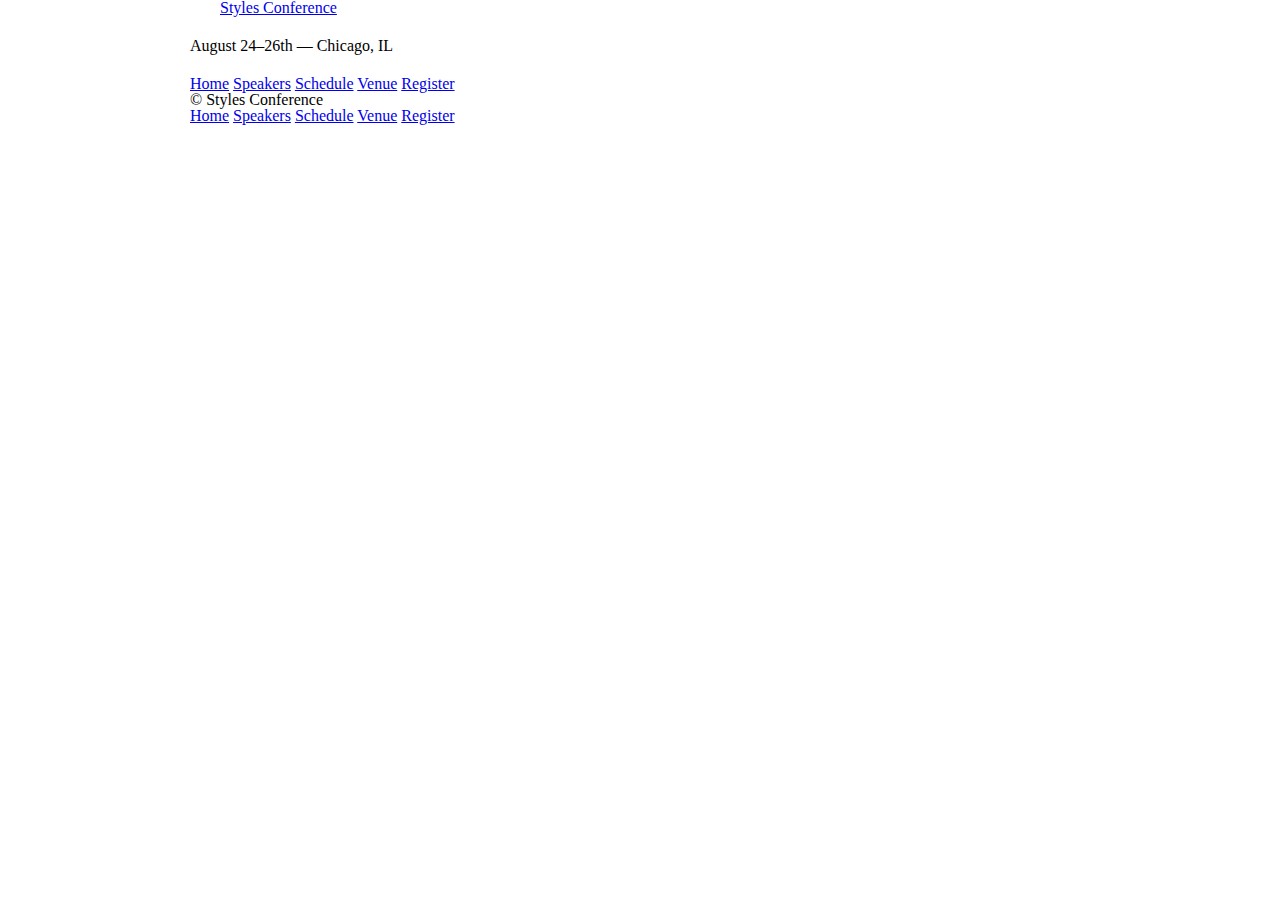
==== register.html @ eb0d6614 "Chapter 4 complete" ====
<!DOCTYPE html>
<html lang="en">
<head>
    <meta charset="UTF-8">
    <meta name="viewport" content="width=device-width, initial-scale=1.0">
    <title>Styles Conference</title>
    <link rel="stylesheet" href="./assets/stylesheets/main.css">
</head>
<body>
    <header class="container">
        <section class="container">
            <h1>
                <a href="index.html">Styles Conference</a>
            </h1>
        </section>
        <h3>August 24&ndash;26th &mdash; Chicago, IL</h3>
        <nav>
            <a href="index.html">Home</a>
            <a href="speakers.html">Speakers</a>
            <a href="schedule.html">Schedule</a>
            <a href="venue.html">Venue</a>
            <a href="register.html">Register</a>
        </nav>
    </header>



    <footer class="container">
        <small>&copy; Styles Conference</small>
        <nav>
            <a href="index.html">Home</a>
            <a href="speakers.html">Speakers</a>
            <a href="schedule.html">Schedule</a>
            <a href="venue.html">Venue</a>
            <a href="register.html">Register</a>
        </nav>        
    </footer>
</body>
</html>
---- assets/stylesheets/main.css ----
/* http://meyerweb.com/eric/tools/css/reset/ 
   v2.0 | 20110126
   License: none (public domain)
*/

html, body, div, span, applet, object, iframe,
h1, h2, h3, h4, h5, h6, p, blockquote, pre,
a, abbr, acronym, address, big, cite, code,
del, dfn, em, img, ins, kbd, q, s, samp,
small, strike, strong, sub, sup, tt, var,
b, u, i, center,
dl, dt, dd, ol, ul, li,
fieldset, form, label, legend,
table, caption, tbody, tfoot, thead, tr, th, td,
article, aside, canvas, details, embed, 
figure, figcaption, footer, header, hgroup, 
menu, nav, output, ruby, section, summary,
time, mark, audio, video {
	margin: 0;
	padding: 0;
	border: 0;
	font-size: 100%;
	font: inherit;
	vertical-align: baseline;
}
/* HTML5 display-role reset for older browsers */
article, aside, details, figcaption, figure, 
footer, header, hgroup, menu, nav, section {
	display: block;
}
body {
	line-height: 1;
}
ol, ul {
	list-style: none;
}
blockquote, q {
	quotes: none;
}
blockquote:before, blockquote:after,
q:before, q:after {
	content: '';
	content: none;
}
table {
	border-collapse: collapse;
	border-spacing: 0;
}



/* 
Grid ---------------------------
*/

*,
*:before,
*:after {
	-webkit-box-sizing: border-box;
	-moz-box-sizing: border-box;
	box-sizing: border-box;
}

.container {
	margin: 0 auto;
	padding-left: 30px;
	padding-right: 30px;
	width: 960px;
}

/*
Typography ---------------------
*/

h1, h3, h4, h5, p {
	margin-bottom: 22px;
}

/*
Buttons ----------------
*/

.btn {
	border-radius: 5px;
	display: inline-block;
	margin: 0;
}

.btn-alt {
	border: 1px solid #dfe2e5;
	padding: 10px 30px;
}

/*
Home -------------------
*/

.hero {
	padding: 22px 80px 66px 80px;
}

/*
 Clearfix --------------
*/

.group:before,
.group:after {
	content: "";
	display: table;
}

.group:after {
	clear: both;
}
.group {
	clear: both;
	*zoom: 1;
}
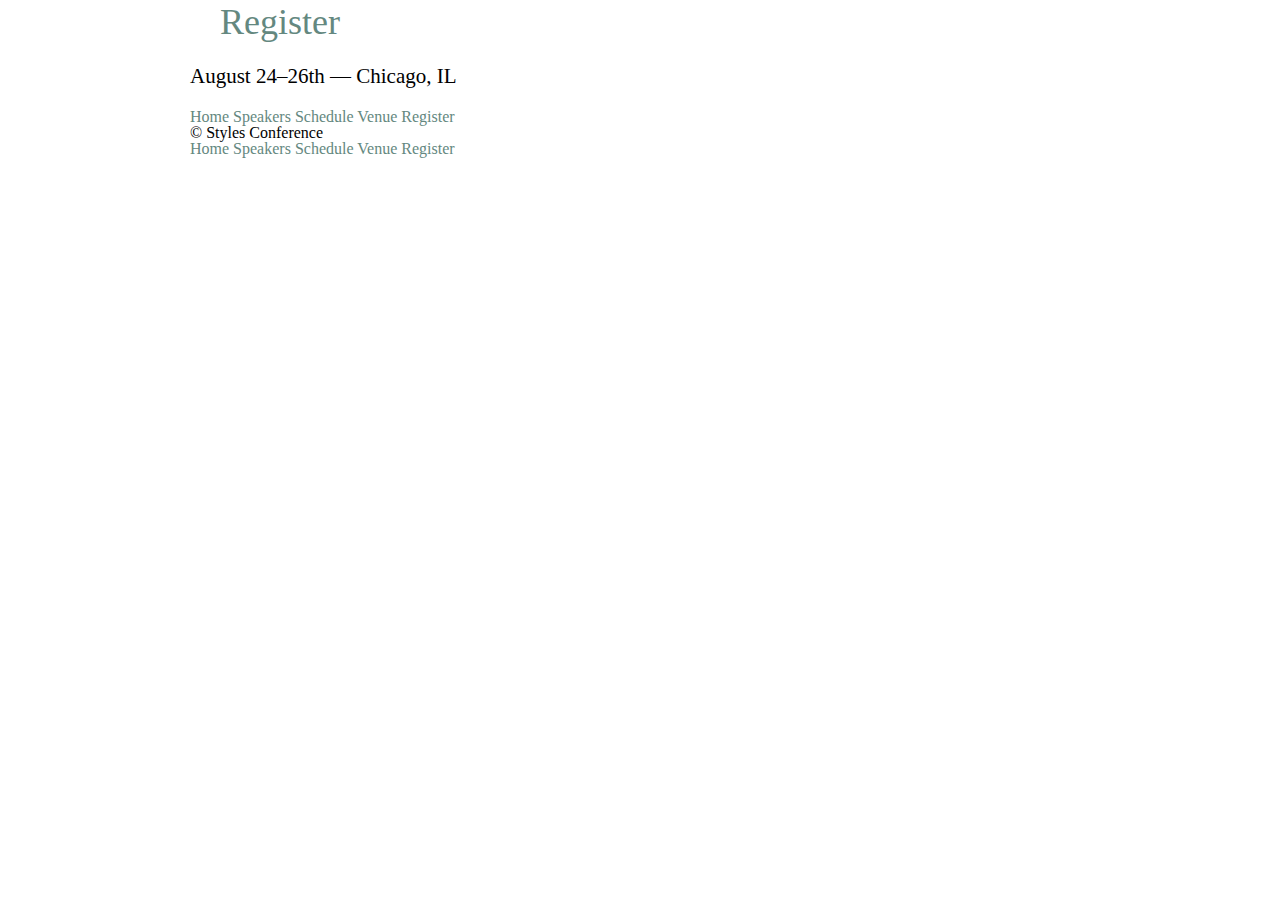
==== commit 4231d386: "Lesson 7-Setting Backgrounds & Gradients complete" ====
--- a/register.html
+++ b/register.html
@@ -10,7 +10,7 @@
     <header class="container">
         <section class="container">
             <h1>
-                <a href="index.html">Styles Conference</a>
+                <a href="index.html">Register</a>
             </h1>
         </section>
         <h3>August 24&ndash;26th &mdash; Chicago, IL</h3>
--- a/assets/stylesheets/main.css
+++ b/assets/stylesheets/main.css
@@ -61,11 +61,15 @@
 	box-sizing: border-box;
 }
 
+.container,
+.grid {
+	margin: 0 auto;
+	width: 960px;
+}
+
 .container {
-	margin: 0 auto;
 	padding-left: 30px;
 	padding-right: 30px;
-	width: 960px;
 }
 
 /*
@@ -76,27 +80,70 @@
 	margin-bottom: 22px;
 }
 
+h1 {
+	font-size: 36px;
+	line-height: 44px;
+}
+
+h2 {
+	font-size: 24px;
+	line-height: 44px;
+}
+
+h3 {
+	font-size: 21px;
+}
+
+h4 {
+	font-size: 18px;
+}
+
+h5 {
+	color: #a9b2b9;
+	font-size: 14px;
+	font-weight: 400;
+	text-transform: uppercase;
+}
+
 /*
 Buttons ----------------
 */
 
 .btn {
 	border-radius: 5px;
+	color: #fff;
+	cursor: pointer;
 	display: inline-block;
+	font-weight: 400;
 	margin: 0;
+	text-transform: uppercase;
 }
 
 .btn-alt {
-	border: 1px solid #dfe2e5;
+	border: 1px solid #fff;
 	padding: 10px 30px;
 }
+.btn-alt:hover {
+	background: #fff;
+	color: #648880;
+}
 
 /*
 Home -------------------
 */
 
 .hero {
+	color: #fff;
+	line-height: 44px;
 	padding: 22px 80px 66px 80px;
+	text-align: center;
+}
+.hero h2 {
+	font-size: 36px;
+}
+.hero p {
+	font-size: 24px;
+	font-weight: 100;
 }
 
 /*
@@ -115,4 +162,168 @@
 .group {
 	clear: both;
 	*zoom: 1;
+}
+
+/*
+Primary Header  ---------------
+*/
+
+.logo {
+	border-top: 4px solid #648880;
+	padding: 40px 0 22px 0;
+	float: left;
+	font-size: 48px;
+	font-weight: 100;
+	line-height: 44px;
+	padding: 40px 0 22px 0;
+	text-transform: uppercase;
+}
+
+.tagline {
+	margin: 66px 0 22px 0;
+	text-align: right;
+}
+
+/*
+Primary Footer
+*/
+
+.primary-footer small {
+	float: left;
+	font-weight: 400;
+}
+
+.primary-footer {
+	padding-bottom: 44px;
+	padding-top: 44px;
+	color: #648880;
+	font-size: 14px;
+}
+
+
+.primary-nav {
+	font-size: 14px;
+	font-weight: 400;
+	letter-spacing: .5px;
+	text-transform: uppercase;
+}
+
+.primary-header a,
+.primary-footer a {
+	color: #fff;
+}
+.primary-header a:hover,
+.primary-footer a:hover{
+	color: #648880;
+}
+
+.col-1-3,
+.col-2-3 {
+	display: inline-block;
+	vertical-align: top;
+}
+
+.col-1-3 {
+	width: 33.3%;
+}
+.col-2-3 {
+	width: 66.6%;
+}
+
+.grid,
+.col-1-3,
+.col-2-3 {
+	padding-left: 15px;
+	padding-right: 15px;
+}
+
+
+.teaser a:hover h3 {
+	color: red;
+}
+
+/* 
+Custom Styles --------------------
+*/
+
+.body {
+	background: #293f50;
+	color: #888;
+	font: 300 16px/22px "Lato", "Open Sans", "Helvetica Neue", Helvetica, Arial, sans-serif;
+}
+
+strong {
+	font-weight: 400;
+}
+
+cite, em {
+	font-style: italic;
+}
+
+
+/*
+Links ---------------
+*/
+
+a:hover {
+	color: #a9b2b9;
+}
+
+a {
+	color: #648880;
+	text-decoration: none;
+}
+a:hover {
+	color: #a9b2b9;
+}
+
+p a {
+	border-bottom: 1px solid #dfe2e5;
+}
+
+
+/*
+Navigation ------------------
+*/
+
+.nav {
+	text-align: right;
+}
+
+/*
+ROWS --------------
+*/
+
+.row,
+.row-alt {
+	min-width: 960px;
+}
+
+.row {
+	background: #fff;
+	min-width: 960px;
+	padding: 66px 0 44px 0;
+}
+
+.row-alt {
+	background: #cbe2c1;
+	background: -webkit-linear-gradient(to right, #a1d3b0, #f6f1d3);
+	background: -moz-linear-gradient(to  right, #a1d3b0, #f6f163);
+	background: linear-gradient(to right, #a1d3b0, #f6f1d3);
+	padding: 44px 0 22px 0;
+}
+
+/*
+---------
+Leads
+-----------
+*/
+
+.lead {
+	text-align: center;
+}
+
+.lead p {
+	font-size: 21px;
+	line-height: 33px;
 }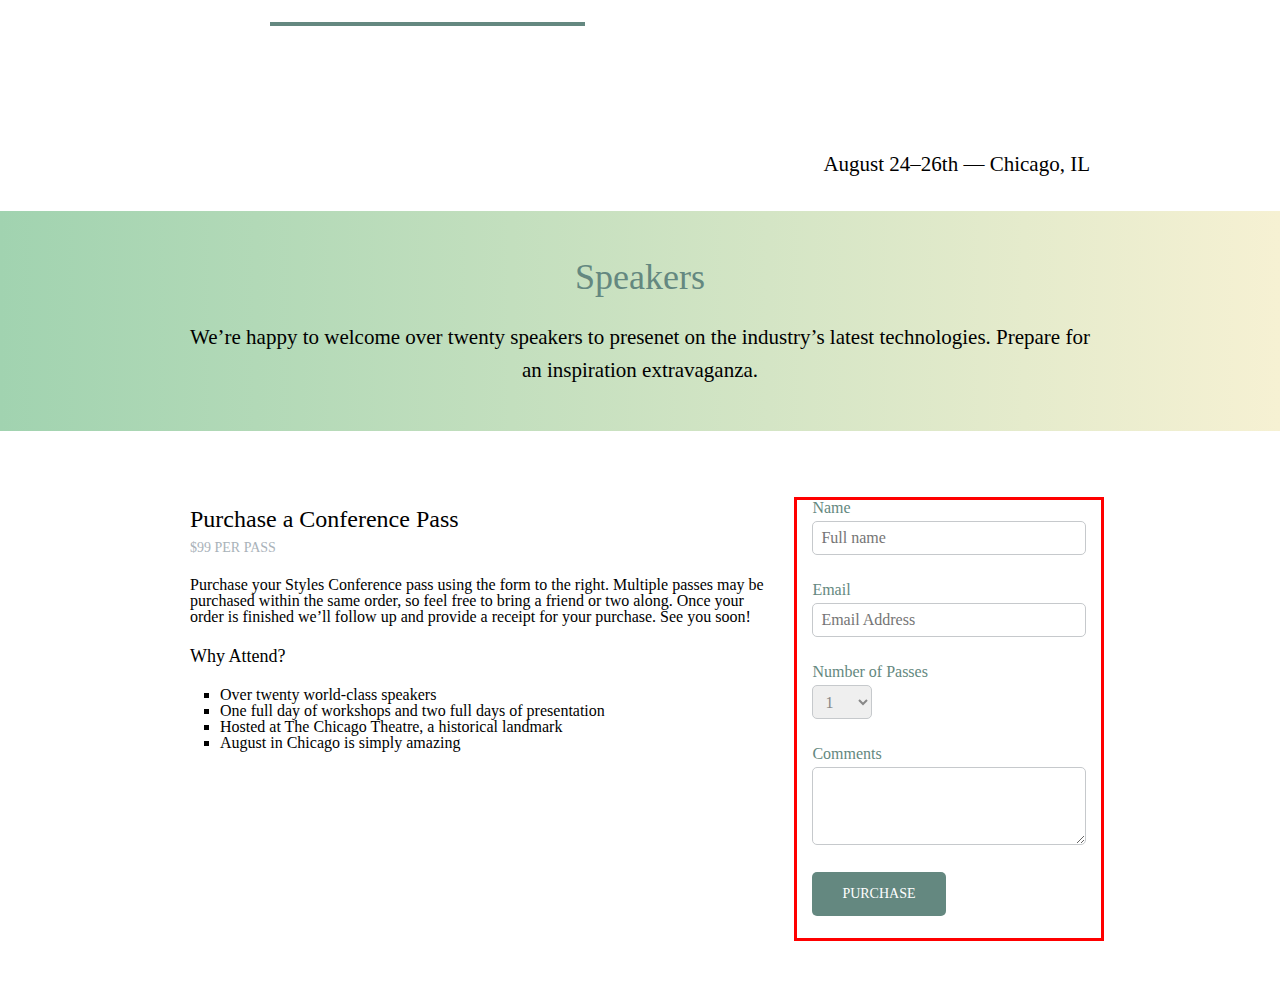
==== commit 61d044c8: "Lesson 10-Building Forms complete" ====
--- a/register.html
+++ b/register.html
@@ -7,14 +7,16 @@
     <link rel="stylesheet" href="./assets/stylesheets/main.css">
 </head>
 <body>
-    <header class="container">
-        <section class="container">
-            <h1>
-                <a href="index.html">Register</a>
+    <header class="primary-header container group">
+        <section class="container hero">
+            <h1 class="logo">
+                <a href="index.html">Styles <br> Conference</a>
             </h1>
-        </section>
-        <h3>August 24&ndash;26th &mdash; Chicago, IL</h3>
-        <nav>
+        </section> 
+
+        <h3 class="tagline">August 24&ndash;26th &mdash; Chicago, IL</h3>
+
+        <nav class="nav primary-nav">
             <a href="index.html">Home</a>
             <a href="speakers.html">Speakers</a>
             <a href="schedule.html">Schedule</a>
@@ -23,17 +25,72 @@
         </nav>
     </header>
 
+    <section class="row-alt">
+
+        <section class="lead container">
+            <h1>
+                 <a href="index.html">Speakers</a>
+            </h1>
+            <p>
+                We&#8217;re happy to welcome over twenty speakers to presenet on the industry&#8217;s latest technologies. Prepare for an inspiration extravaganza.
+            </p>
+        </section>
+    </section>
+
+    <section class="row">
+        <div class="grid">
+            
+                <section class="col-2-3">
+                    <h2>Purchase a Conference Pass</h2>
+                    <h5>$99 per Pass</h5>
+
+                    <p>Purchase your Styles Conference pass using the form to the right. Multiple passes may be purchased within the same order, so feel free to bring a friend or two along. Once your order is finished we&#8217;ll follow up and provide a receipt for your purchase. See you soon!</p>
+
+                    <h4>Why Attend?</h4>
+
+                    <ul class="why-attend">
+                        <li>Over twenty world-class speakers</li>
+                        <li>One full day of workshops and two full days of presentation</li>
+                        <li>Hosted at The Chicago Theatre, a historical landmark</li>
+                        <li>August in Chicago is simply amazing</li>
+                    </ul>
+                    
+                </section><!--
+
+                --><form class="col-1-3" action="#" method="post">
+                    <fieldset class="register-group">
+                        <label>
+                            Name
+                            <input type="text" name="name" placeholder="Full name" required>
+                        </label>
+                        <label>
+                            Email
+                            <input type="emai" name="email" placeholder="Email Address" required>
+                        </label>
+                        <label>
+                            Number of Passes
+                            <select name="quantity" required>
+                                <option value="1" selected>1</option>
+                                <option value="2">2</option>
+                                <option value="3">3</option>
+                                <option value="4">4</option>
+                                <option value="5">5</option>
+                                
+                            </select>
+                        </label>
+                        <label>
+                            Comments
+                            <textarea name="comments"></textarea>
+                        </label>
+                    </fieldset>
+                    <input class="btn btn-default" type="submit" name="submit" value="Purchase">
+
+                </form>
+            
+        </div>
+    </section>
 
 
-    <footer class="container">
-        <small>&copy; Styles Conference</small>
-        <nav>
-            <a href="index.html">Home</a>
-            <a href="speakers.html">Speakers</a>
-            <a href="schedule.html">Schedule</a>
-            <a href="venue.html">Venue</a>
-            <a href="register.html">Register</a>
-        </nav>        
-    </footer>
+
 </body>
 </html>--- a/assets/stylesheets/main.css
+++ b/assets/stylesheets/main.css
@@ -2,7 +2,7 @@
    v2.0 | 20110126
    License: none (public domain)
 */
-
+form
 html, body, div, span, applet, object, iframe,
 h1, h2, h3, h4, h5, h6, p, blockquote, pre,
 a, abbr, acronym, address, big, cite, code,
@@ -128,6 +128,17 @@
 	color: #648880;
 }
 
+.btn-default {
+	border: 0;
+	background: #648880;
+	padding: 11px 30px;
+	font-size: 14px;
+}
+.btn-default:hover {
+	color: pink;
+	background: #272929;
+}
+
 /*
 Home -------------------
 */
@@ -242,6 +253,13 @@
 	color: red;
 }
 
+.teaser img {
+	border-radius: 5px;
+	display: block;
+	margin-bottom: 22px;
+	max-width: 100%;
+}
+
 /* 
 Custom Styles --------------------
 */
@@ -289,7 +307,14 @@
 .nav {
 	text-align: right;
 }
-
+.nav li {
+	display: inline-block;
+	margin: 0 10px;
+	vertical-align: top;
+}
+.nav li:last-child {
+	margin-right: 0;
+}
 /*
 ROWS --------------
 */
@@ -326,4 +351,93 @@
 .lead p {
 	font-size: 21px;
 	line-height: 33px;
-}+}
+
+/*
+------------
+Speakers
+------------
+*/
+
+.speaker-info {
+	border: 1px solid #dfe2e5;
+	border-radius: 5px;
+	margin-top: 88px;
+	padding-bottom: 22px;
+	text-align: center;
+}
+.speaker {
+	margin-bottom: 44px;
+}
+
+.speaker-info img {
+	border-radius: 50%;
+	height: 130px;
+	margin:-66px 0 22px 0;
+	vertical-align: top;
+}
+
+/*
+-------------
+Venue
+------------
+*/
+
+.venue-theatre {
+	margin-bottom: 66px;
+}
+.venue-hotel {
+	margin-bottom: 22px;
+}
+.venue-map {
+	height:264px;
+}
+
+/*
+----------
+Register
+----------
+*/
+
+.why-attend {
+	list-style: square;
+	margin: 0 0 22px 30px;
+}
+
+form {
+	border: solid red 3px;
+	padding-bottom: 22px;
+}
+
+input,
+select,
+textarea {
+	font: 300 16px/22px "Lato", "Open Sans", "Helvetica Neue"
+}
+
+.register-group label{
+	color: #648880;
+	cursor: pointer;
+	font-weight: 400;
+}
+.register-group input,
+.register-group select,
+.register-group textarea {
+	border: 1px solid #c6c9cc;
+	border-radius: 5px;
+	color:#888;
+	display:block;
+	margin: 5px 0 27px 0;
+	padding: 5px 8px;
+}
+.register-group input,
+.register-group textarea {
+	width: 100%;
+}
+.register-group select {
+	height: 34px;
+	width: 60px;
+}
+.register-group textarea {
+	height: 78px;
+}
